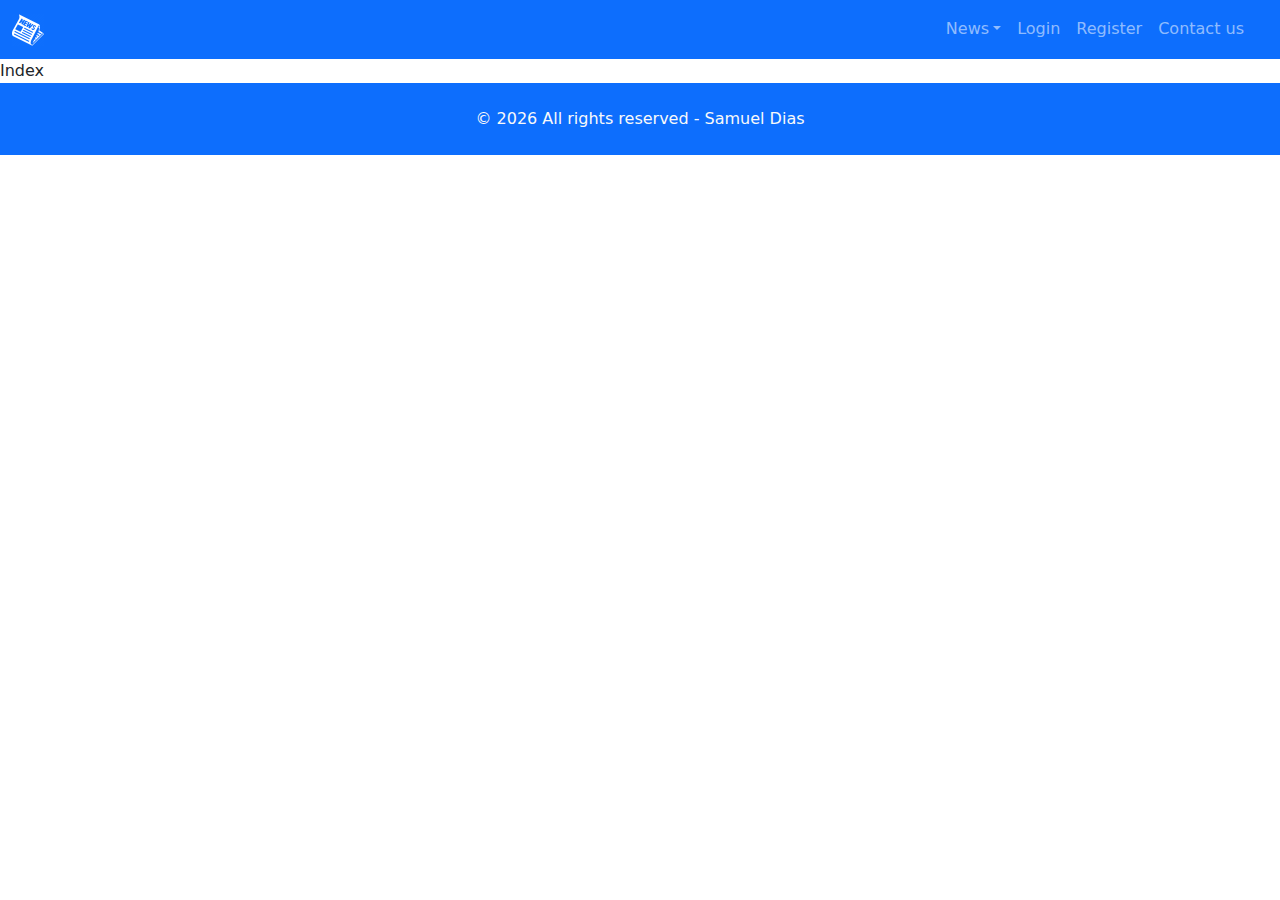
==== index.html @ ab6d6db6 "add arquivos" ====
<!DOCTYPE html>
<html lang="pt-br">
  <head>
    <meta charset="utf-8" />
    <meta name="viewport" content="width=device-width, initial-scale=1" />
    <link
      rel="stylesheet"
      href="./styles/bootstrap-5.1.3/css/bootstrap.min.css"
    />
    <title>Hello, world!</title>
  </head>
  <body>
    <nav class="navbar navbar-dark navbar-expand-lg bg-primary">
      <div class="container-fluid">
          <a class="navbar-brand" href="/">
              <img src="./img/logo.png" height="32" style="filter: invert()"/>
          </a>
          <button
              class="navbar-toggler"
              type="button"
              data-bs-toggle="offcanvas"
              data-bs-target="#offcanvasNavbar"
              aria-controls="offcanvasNavbar">
              <span class="navbar-toggler-icon"></span>
          </button>
          <div
              class="offcanvas offcanvas-end bg-primary"
              tabindex="-1"
              id="offcanvasNavbar"
              aria-labelledby="offcanvasNavbarLabel">
          <div class="offcanvas-header">
              <img src="./img/logo.png" height="32" style="filter: invert()" />
              <button
              type="button"
              class="btn-close text-reset"
              data-bs-dismiss="offcanvas"
              aria-label="Close"
              ></button>
          </div>
              <div class="offcanvas-body">
                  <ul class="navbar-nav justify-content-end flex-grow-1 pe-3">
                  <li class="nav-item dropdown">
                      <a
                      class="nav-link dropdown-toggle"
                      href="#"
                      id="offcanvasNavbarDropdown"
                      role="button"
                      data-bs-toggle="dropdown"
                      aria-expanded="false"
                      >News</a>
                      <ul class="dropdown-menu" aria-labelledby="offcanvasNavbarDropdown">
                          <li>
                              <a class="dropdown-item" href="./news.html">All News</a>
                          </li>
                          <li>
                              <a class="dropdown-item" href="./news.html#Sports">Sports</a>
                          </li>
                          <li>
                              <a class="dropdown-item" href="./news.html#Health">Health</a>
                          </li>
                          <li>
                              <a class="dropdown-item" href="./news.html#Politics">Politics</a>
                          </li>
                      </ul>
                  </li>
                  <li class="nav-item">
                      <a class="nav-link" aria-current="page" href="login.html">Login</a>
                  </li>
                  <li class="nav-item">
                      <a class="nav-link" aria-current="page" href="register.html">Register</a>
                  </li>
                  <li class="nav-item"> 
                      <a class="nav-link" aria-current="page" href="./feedback.html">Contact us</a>
                  </li>
                  </ul>
              </div>
          </div>
      </div>
    </nav>
    <main>
      <div>
        Index
      </div>
    </main>
    <script src="./scripts/bootstrap-5.1.3/js/bootstrap.bundle.min.js"></script>
  </body>
  <footer class="bg-primary text-light p-4 text-center">
    ©
    <script>
        document.write(new Date().getFullYear());
    </script>     
    All rights reserved - Samuel Dias
</footer>
</html>
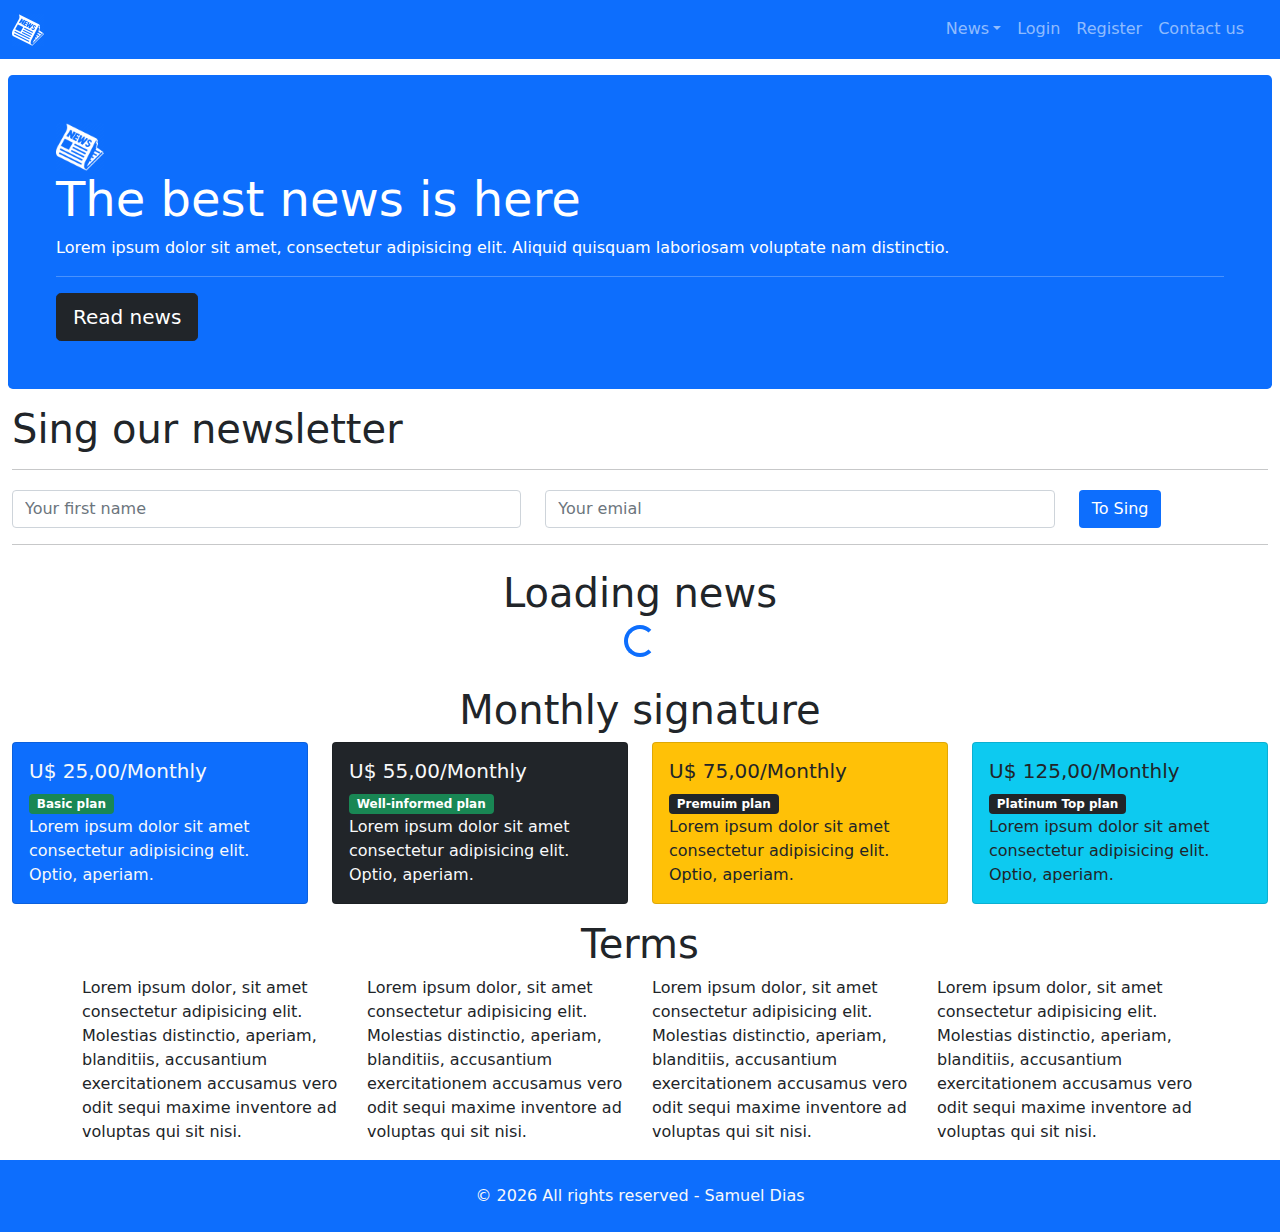
==== commit 31514dff: "Mnipulação das estruturas passadas em aula" ====
--- a/index.html
+++ b/index.html
@@ -3,6 +3,7 @@
   <head>
     <meta charset="utf-8" />
     <meta name="viewport" content="width=device-width, initial-scale=1" />
+    <link rel="stylesheet" href="styles/styles.css">
     <link
       rel="stylesheet"
       href="./styles/bootstrap-5.1.3/css/bootstrap.min.css"
@@ -77,11 +78,109 @@
           </div>
       </div>
     </nav>
-    <main>
-      <div>
-        Index
-      </div>
-    </main>
+    <!-- BUNNER JUMBOTRON -->
+    <div class="bg-primary text-white my-3 mx-2 rounded-3">
+        <div class="container-fluid py-5 px-5">
+            <img src="img/logo.png" height="48" class="invert" alt="Logo News"/>
+            <h2 class="display-5">The best news is here</h2>
+            <p>Lorem ipsum dolor sit amet, consectetur adipisicing elit. Aliquid quisquam laboriosam voluptate nam distinctio.</p>
+            <hr/>
+            <a href="news.html" class="btn btn-dark btn-lg">Read news</a>
+        </div>
+    </div>
+    <!-- NEWSLETTER -->
+    <div class="container-fluid my-2">
+        <h2 class="display-6">Sing our newsletter </h2>
+        <hr/>
+        <form action="">
+            <div class="row align-items-center">
+                <div class="col-sm-5">
+                    <input type="text" class="form-control mt-1" placeholder="Your first name">
+                </div>
+                <div class="col-sm-5">
+                    <input type="email" class="form-control mt-1" placeholder="Your emial">
+                </div>
+                <div class="col-auto">
+                    <button type="submit" class="btn bg-primary mt-1 text-white">To Sing</button>
+                </div> 
+            </div>
+        </form>
+        <hr/>
+    </div>
+    <!-- SPINNER -->
+    <div class="container my-4 text-center">
+        <h2 class="display-6 ">Loading news</h2>
+        <div class="spinner-border text-primary"></div>
+    </div>
+    <!-- CARDS E BADGES -->
+    <div class="container-fluid">
+        <h2 class="display-6 text-center">Monthly signature</h2>
+        <div class="row">
+            <div class="col-sm-6 col-md-4 col-xl">
+                <div class="card bg-primary text-light mb-3">
+                    <div class="card-body">
+                        <h5>U$ 25,00/Monthly</h5>
+                        <h6 class="card-subtitle badge bg-success">Basic plan</h6>
+                        <p class="card-text">
+                            Lorem ipsum dolor sit amet consectetur adipisicing elit. Optio, aperiam.
+                        </p>
+                    </div>
+                </div>
+            </div>
+            <div class="col-sm-6 col-md-4 col-xl">
+                <div class="card bg-dark text-light mb-3">
+                    <div class="card-body">
+                        <h5>U$ 55,00/Monthly</h5>
+                        <h6 class="card-subtitle badge bg-success">Well-informed plan</h6>
+                        <p class="card-text">
+                            Lorem ipsum dolor sit amet consectetur adipisicing elit. Optio, aperiam.
+                        </p>
+                    </div>
+                </div>
+            </div>
+            <div class="col-sm-6 col-md-4 col-xl">
+                <div class="card bg-warning mb-3">
+                    <div class="card-body">
+                        <h5>U$ 75,00/Monthly</h5>
+                        <h6 class="card-subtitle badge bg-dark">Premuim plan</h6>
+                        <p class="card-text">
+                            Lorem ipsum dolor sit amet consectetur adipisicing elit. Optio, aperiam.
+                        </p>
+                    </div>
+                </div>
+            </div>
+            <div class="col-sm-6 col-md-4 col-xl">
+                <div class="card bg-info mb-3">
+                    <div class="card-body">
+                        <h5>U$ 125,00/Monthly</h5>
+                        <h6 class="card-subtitle badge bg-dark">Platinum Top plan</h6>
+                        <p class="card-text">
+                            Lorem ipsum dolor sit amet consectetur adipisicing elit. Optio, aperiam.
+                        </p>
+                    </div>
+                </div>
+            </div>
+        </div>
+    </div>
+    <!-- TERMOS -->
+    <div class="container">
+        <h2 class="display-6 text-center">Terms</h2>
+        <div class="row">
+            <div class="col-sm-6 col-lg">
+                <p>Lorem ipsum dolor, sit amet consectetur adipisicing elit. Molestias distinctio, aperiam, blanditiis, accusantium exercitationem accusamus vero odit sequi maxime inventore ad voluptas qui sit nisi.</p> 
+            </div>
+            <div class="col-sm-6 col-lg">
+                <p>Lorem ipsum dolor, sit amet consectetur adipisicing elit. Molestias distinctio, aperiam, blanditiis, accusantium exercitationem accusamus vero odit sequi maxime inventore ad voluptas qui sit nisi.</p> 
+            </div>
+            <div class="col-sm-6 col-lg">
+                <p>Lorem ipsum dolor, sit amet consectetur adipisicing elit. Molestias distinctio, aperiam, blanditiis, accusantium exercitationem accusamus vero odit sequi maxime inventore ad voluptas qui sit nisi.</p> 
+            </div>
+            <div class="col-sm-6 col-lg">
+                <p>Lorem ipsum dolor, sit amet consectetur adipisicing elit. Molestias distinctio, aperiam, blanditiis, accusantium exercitationem accusamus vero odit sequi maxime inventore ad voluptas qui sit nisi.</p> 
+            </div>
+        </div>
+    </div>
+
     <script src="./scripts/bootstrap-5.1.3/js/bootstrap.bundle.min.js"></script>
   </body>
   <footer class="bg-primary text-light p-4 text-center">
--- a/styles/styles.css
+++ b/styles/styles.css
@@ -0,0 +1,28 @@
+#breakpoint-watcher {
+    position: fixed;
+    bottom: 0;
+    right: 0;
+    margin: 8px;
+    border-radius: 8px;
+    font-family: monospace;
+    color: white;
+    background-color: black;
+    padding: 0px 8px;
+}
+
+.fullscreen-layout {
+    display:flex;
+    flex-direction: column;
+    height: 100vh;
+    justify-content: space-between;
+}
+
+.img-destaque {
+    height: 256px;
+    object-fit: cover;
+    filter: brightness(75%) blur(0.75px);
+}
+
+.invert {
+    filter: invert();
+}